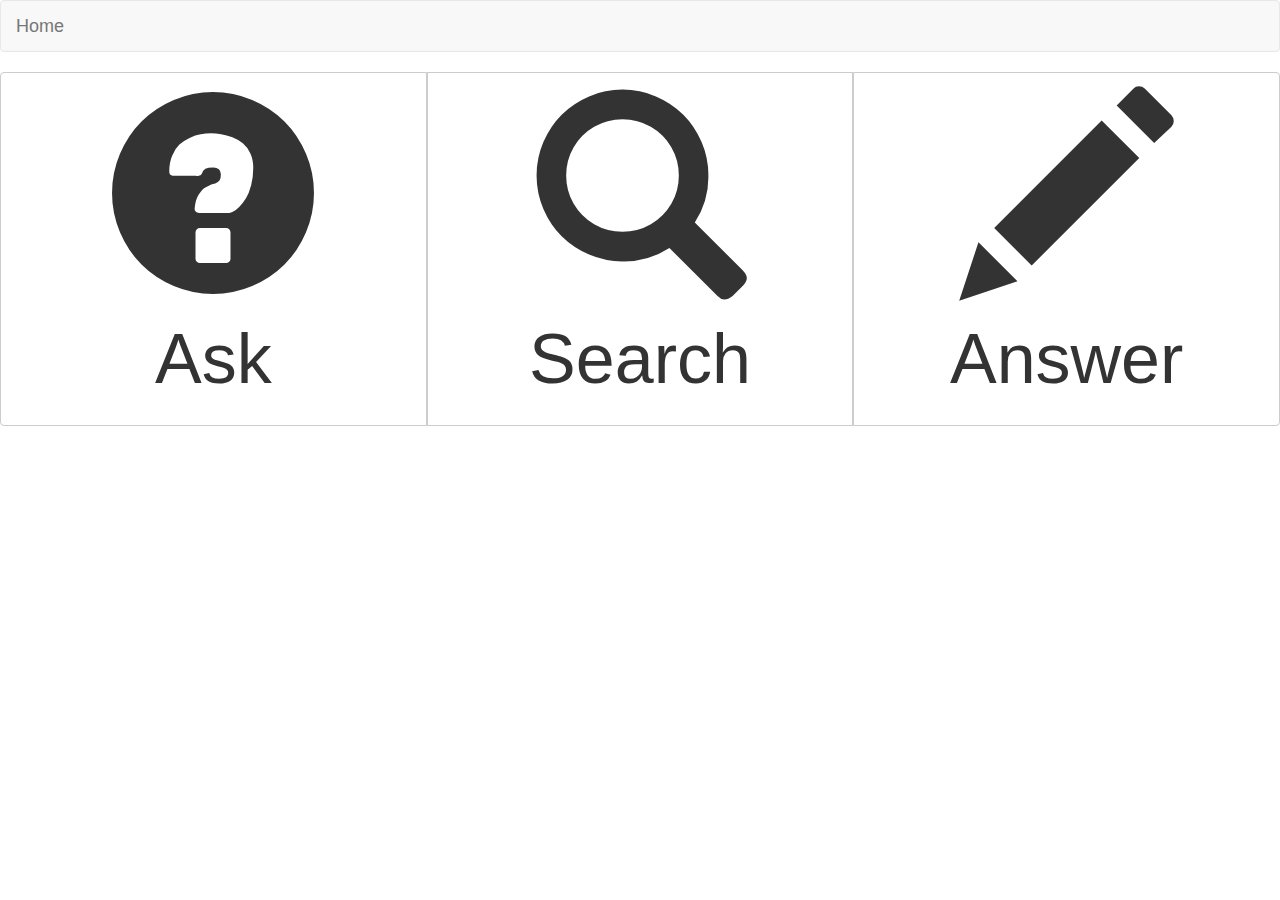
==== index.html @ 5cb5d354 "fuck bootstrap buttons" ====
<!DOCTYPE html>
<html lang="en">
	<head>
		
		<title>
		Home
		</title>
		
		<link rel="stylesheet" href="css/bootstrap.css">
		<link rel="stylesheet" href="css/custom.css">
		<script src="js/jquery-2.1.4.min.js"></script>
		<script src="js/bootstrap.min.js"></script>
	
	</head>
	
	<body>

		<nav class="navbar navbar-default">
  			<div class="container-fluid">
    			<div class="navbar-header">
      				<a class="navbar-brand" href="index.html">Home</a>
    			</div>
  			</div><!-- /.container-fluid -->
		</nav>
		<div class="btn-group btn-group-justified" role="group" aria-label="...">
  			<div class="btn-group" role="group">
    			<a role="button" class="btn btn-default" href="ask.html">
    					<span style="font-size:15em; padding: 10px;" class="glyphicon glyphicon-question-sign" aria-hidden="true"></span>
    					<p style="font-size:5em;">Ask</p>
    			</a>
  			</div>
  			<div class="btn-group" role="group">
    			<a role="button" class="btn btn-default" href="search.html">
    					<span style="font-size:15em; padding: 10px;" class="glyphicon glyphicon-search" aria-hidden="true"></span>
    					<p style="font-size:5em;">Search</p>
    			</a>
  			</div>
  			<div class="btn-group" role="group">
    			<a role="button" class="btn btn-default" href="answer.html">
    					<span style="font-size:15em; padding: 10px;" class="glyphicon glyphicon-pencil" aria-hidden="true"></span>
    					<p style="font-size:5em;">Answer</p>
    			</a>
  			</div>
		</div>
	</body>
</html>
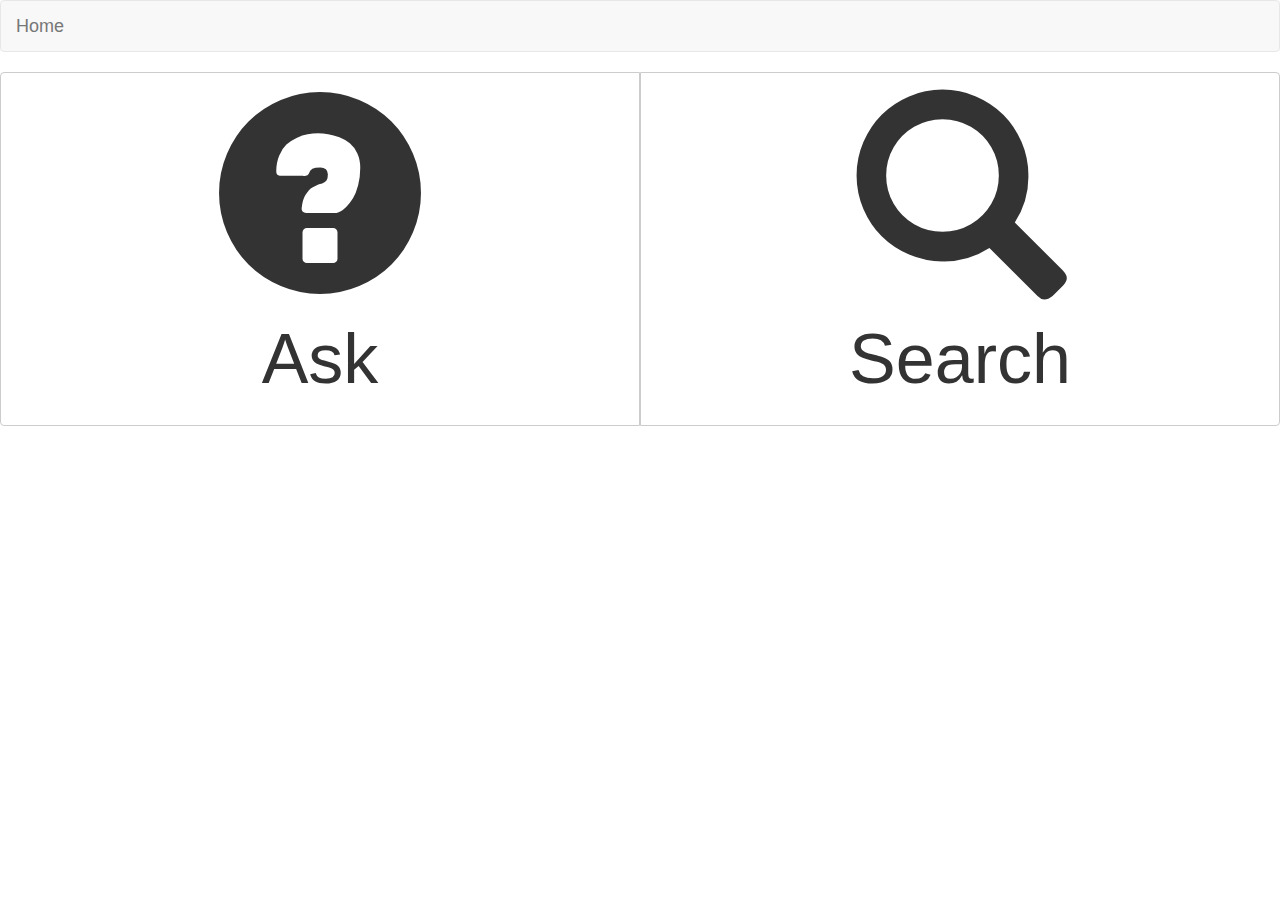
==== commit 27a8233b: "removed answer tab and added back button to ask view" ====
--- a/index.html
+++ b/index.html
@@ -1,27 +1,28 @@
 <!DOCTYPE html>
 <html lang="en">
 	<head>
-		
-		<title>
-		Home
-		</title>
-		
+		<title>Home</title>
+
+		<!-- import bootstrap css/custom css, jquery javascript, and bootstrap javascript
+			ALWAYS import jquery javascript BEFORE bootstrap, else it won't work
+		-->
 		<link rel="stylesheet" href="css/bootstrap.css">
 		<link rel="stylesheet" href="css/custom.css">
 		<script src="js/jquery-2.1.4.min.js"></script>
 		<script src="js/bootstrap.min.js"></script>
-	
 	</head>
-	
 	<body>
 
+		<!-- nav bar -->
 		<nav class="navbar navbar-default">
   			<div class="container-fluid">
     			<div class="navbar-header">
       				<a class="navbar-brand" href="index.html">Home</a>
     			</div>
-  			</div><!-- /.container-fluid -->
+  			</div>
 		</nav>
+
+		<!-- ask button -->
 		<div class="btn-group btn-group-justified" role="group" aria-label="...">
   			<div class="btn-group" role="group">
     			<a role="button" class="btn btn-default" href="ask.html">
@@ -29,18 +30,14 @@
     					<p style="font-size:5em;">Ask</p>
     			</a>
   			</div>
+
+  			<!-- search button -->
   			<div class="btn-group" role="group">
     			<a role="button" class="btn btn-default" href="search.html">
     					<span style="font-size:15em; padding: 10px;" class="glyphicon glyphicon-search" aria-hidden="true"></span>
     					<p style="font-size:5em;">Search</p>
     			</a>
   			</div>
-  			<div class="btn-group" role="group">
-    			<a role="button" class="btn btn-default" href="answer.html">
-    					<span style="font-size:15em; padding: 10px;" class="glyphicon glyphicon-pencil" aria-hidden="true"></span>
-    					<p style="font-size:5em;">Answer</p>
-    			</a>
-  			</div>
 		</div>
 	</body>
 </html>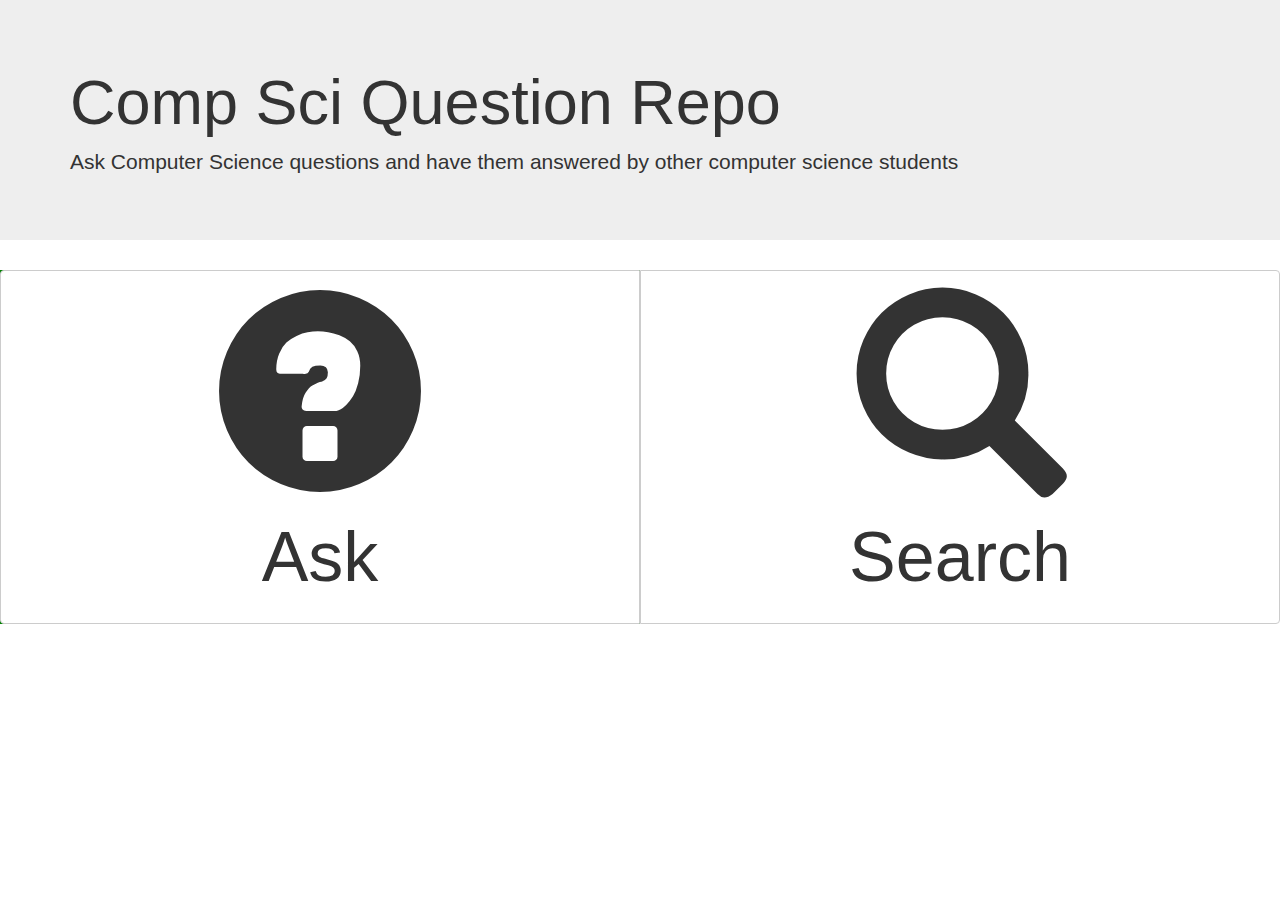
==== commit d8fc455e: "redesign ask page and start design on search page" ====
--- a/index.html
+++ b/index.html
@@ -7,24 +7,22 @@
 			ALWAYS import jquery javascript BEFORE bootstrap, else it won't work
 		-->
 		<link rel="stylesheet" href="css/bootstrap.css">
-		<link rel="stylesheet" href="css/custom.css">
+		<link rel="stylesheet" href="css/index.css">
 		<script src="js/jquery-2.1.4.min.js"></script>
 		<script src="js/bootstrap.min.js"></script>
 	</head>
 	<body>
 
-		<!-- nav bar -->
-		<nav class="navbar navbar-default">
-  			<div class="container-fluid">
-    			<div class="navbar-header">
-      				<a class="navbar-brand" href="index.html">Home</a>
-    			</div>
-  			</div>
-		</nav>
+		<div class="jumbotron">
+			<div class="container">
+				<h1>Comp Sci Question Repo</h1>
+				<p>Ask Computer Science questions and have them answered by other computer science students</p>
+			</div>
+		</div>
 
 		<!-- ask button -->
 		<div class="btn-group btn-group-justified" role="group" aria-label="...">
-  			<div class="btn-group" role="group">
+  			<div id="ask-btn" class="btn-group" role="group">
     			<a role="button" class="btn btn-default" href="ask.html">
     					<span style="font-size:15em; padding: 10px;" class="glyphicon glyphicon-question-sign" aria-hidden="true"></span>
     					<p style="font-size:5em;">Ask</p>
--- a/css/index.css
+++ b/css/index.css
@@ -0,0 +1,3 @@
+#ask-btn {
+	background: green;
+}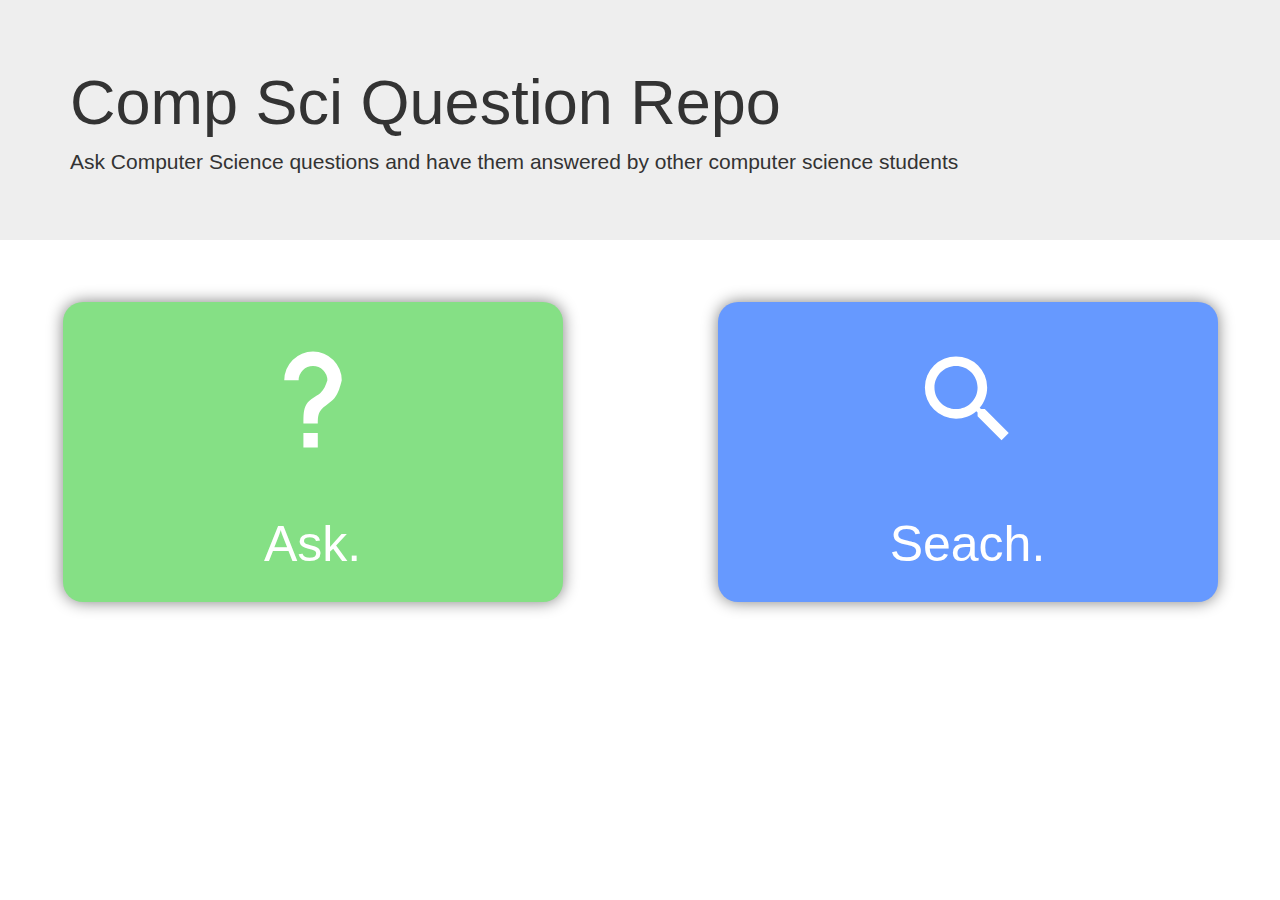
==== commit 97922ca2: "redesign home page, spiff up text in ask and search views" ====
--- a/index.html
+++ b/index.html
@@ -10,6 +10,9 @@
 		<link rel="stylesheet" href="css/index.css">
 		<script src="js/jquery-2.1.4.min.js"></script>
 		<script src="js/bootstrap.min.js"></script>
+		<script type="text/javascript">
+			$('.svg-inject').svgInject();
+		</script>
 	</head>
 	<body>
 
@@ -20,22 +23,29 @@
 			</div>
 		</div>
 
-		<!-- ask button -->
-		<div class="btn-group btn-group-justified" role="group" aria-label="...">
-  			<div id="ask-btn" class="btn-group" role="group">
-    			<a role="button" class="btn btn-default" href="ask.html">
-    					<span style="font-size:15em; padding: 10px;" class="glyphicon glyphicon-question-sign" aria-hidden="true"></span>
-    					<p style="font-size:5em;">Ask</p>
-    			</a>
-  			</div>
+		<div class="row">
+		  <div class="col-md-6">
+		  <a href="ask.html">
+		  	<div class="page-portal" id="ask">
+		  		<div class="icon">
+		  			<img href="ask.hml" class="portal-icon" src="/images/help.svg" id="ask-icon" />
+		  		</div>
+		  		<h1 class="portal-text">Ask.</h1>
+		  	</div>
+		  	</a>
+		  </div>
+		  
+		  <div class="col-md-6">
+		  	<a href="search.html">
+		  	<div class="page-portal" id="search">
+		  		<div class="icon">
+		  			<img class="portal-icon" src="/images/magnify.svg"id="search-icon"/>
+		  		</div>
+		  		<h1 class="portal-text">Seach.</h1>		  		
+		  	</div>
+		  	</a>
+		  </div>
+		</div>
 
-  			<!-- search button -->
-  			<div class="btn-group" role="group">
-    			<a role="button" class="btn btn-default" href="search.html">
-    					<span style="font-size:15em; padding: 10px;" class="glyphicon glyphicon-search" aria-hidden="true"></span>
-    					<p style="font-size:5em;">Search</p>
-    			</a>
-  			</div>
-		</div>
 	</body>
 </html>--- a/css/index.css
+++ b/css/index.css
@@ -1,3 +1,54 @@
-#ask-btn {
-	background: green;
+html body {
+	width: 100%;
+}
+
+a:hover {
+	text-decoration: none;
+}
+.page-portal {
+	width: 80%;
+	height: 300px;
+	margin: 32px auto 0px auto;
+	border-radius: 20px;
+	box-shadow: 0 0 16px grey;
+}
+
+.icon {
+	text-align: center;
+}
+
+.portal-text {
+	font-size: 50px;
+	color: white;
+	text-align: center;	
+}
+
+#ask-icon {
+	width: 30%;
+	height: 115px;
+	margin: 40px;
+}
+
+#search-icon {
+	width: 30%;
+	height: 115px;	
+	margin: 40px;
+}
+
+#ask {
+	background: #85E085;
+	transition: background .7s ease-out;
+}
+
+#search {
+	background: #6699FF;
+	transition: background .7s ease-out;
+}
+
+#ask:hover {
+	background: #4AD14A;
+}
+
+#search:hover {
+	background: #1C68FF;
 }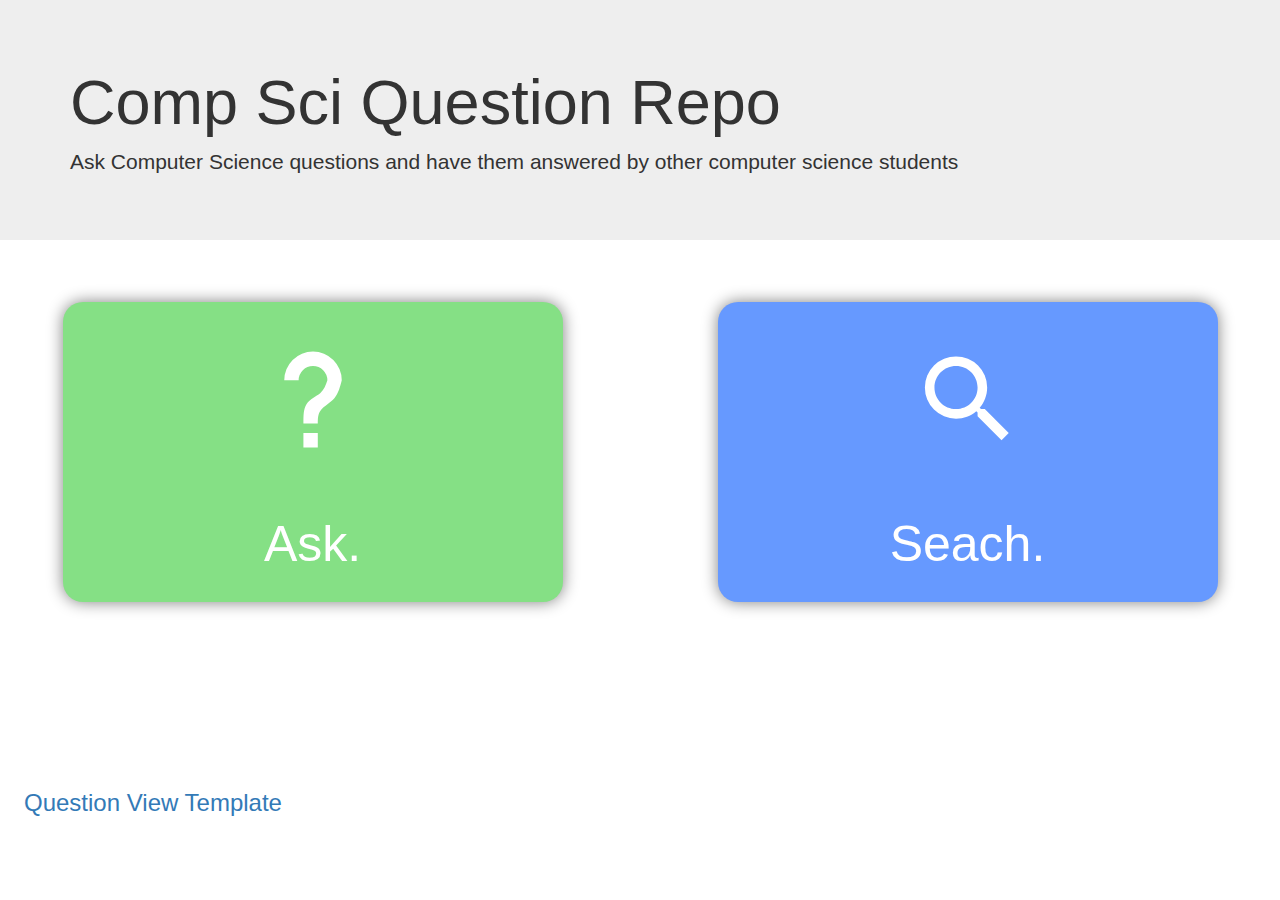
==== commit b9872be3: "add a dummy question view" ====
--- a/index.html
+++ b/index.html
@@ -47,5 +47,7 @@
 		  </div>
 		</div>
 
+
+		<a href="question-view.html" style="position:absolute; bottom: 80px; font-size:24px; margin-left: 24px;">Question View Template</a>
 	</body>
 </html>